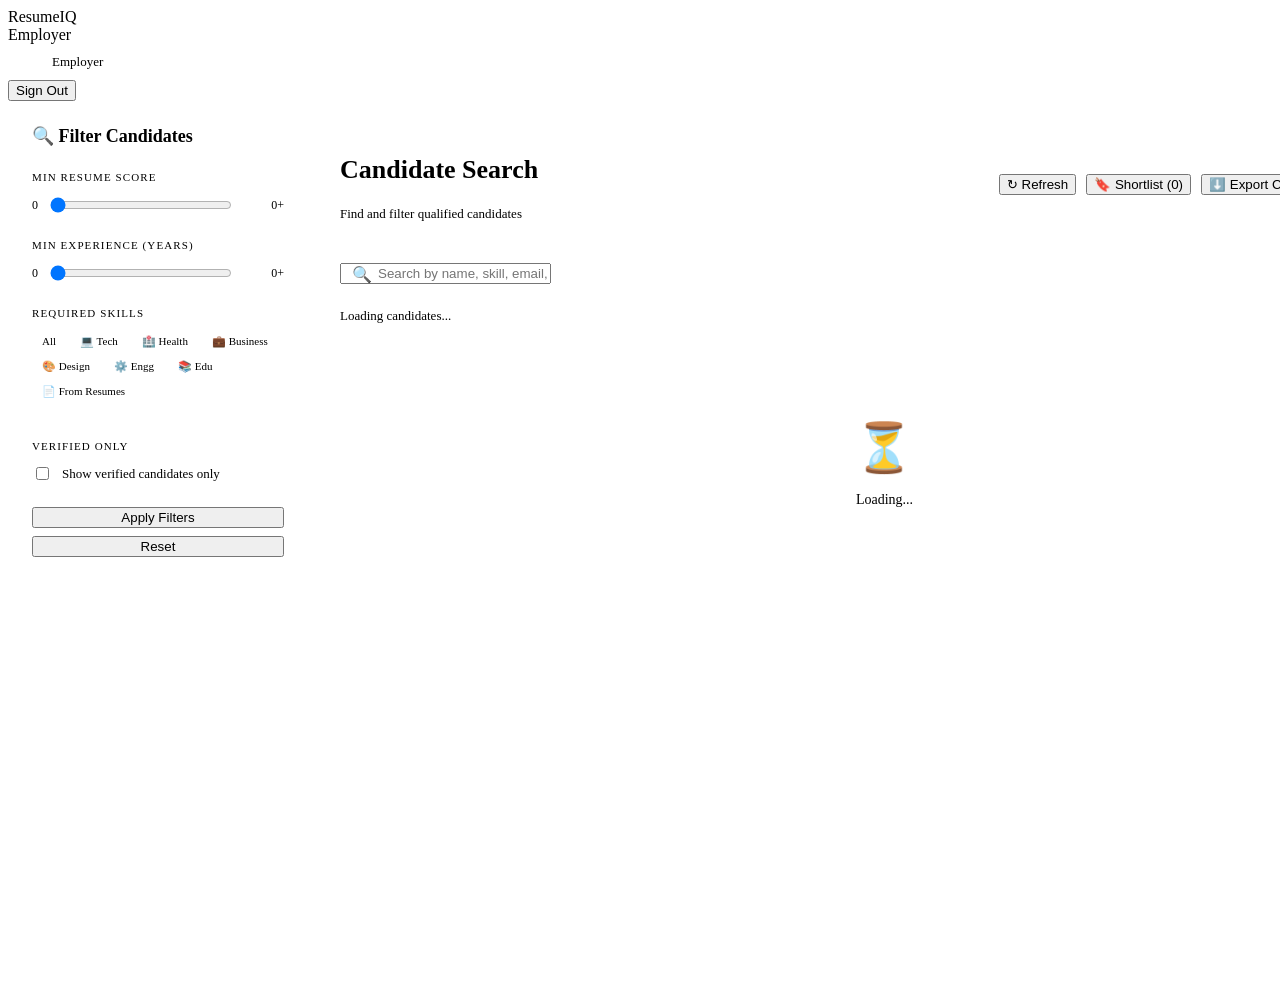
==== frontend/templates/employer.html @ 572ab652 "Initial commit" ====
<!DOCTYPE html>
<html lang="en">
<head>
<meta charset="UTF-8"><meta name="viewport" content="width=device-width,initial-scale=1">
<title>Employer — ResumeIQ</title>
<link rel="stylesheet" href="/static/css/main.css">
<style>
.emp-layout{display:grid;grid-template-columns:300px 1fr;min-height:calc(100vh - 61px)}
/* Filters panel */
.filters-panel{background:var(--bg2);border-right:1px solid var(--border);padding:24px;position:sticky;top:61px;height:calc(100vh - 61px);overflow-y:auto}
.filter-title{font-family:var(--display);font-size:18px;font-weight:700;margin-bottom:24px}
.filter-section{margin-bottom:24px}
.filter-section-label{font-size:11px;color:var(--t2);letter-spacing:.1em;text-transform:uppercase;margin-bottom:12px}
/* Skill category groups */
.skill-category-label{font-size:10px;color:var(--t3);letter-spacing:.08em;text-transform:uppercase;margin:10px 0 6px;padding-bottom:4px;border-bottom:1px solid var(--border)}
.skill-chip-select{display:flex;flex-wrap:wrap;gap:6px;margin-bottom:8px}
.skill-chip{padding:5px 12px;border-radius:6px;font-size:12px;cursor:pointer;border:1px solid var(--border);background:var(--bg3);color:var(--t2);transition:all .2s}
.skill-chip.active{background:var(--accent-dim);color:var(--accent);border-color:rgba(108,99,255,.3)}
.skill-chip:hover{border-color:var(--border2);color:var(--t1)}
.range-wrap{display:flex;align-items:center;gap:10px;font-size:12px}
.range-input{flex:1;accent-color:var(--accent)}
.range-val{color:var(--accent);min-width:40px;text-align:right}
/* Field filter tabs */
.field-tabs{display:flex;flex-wrap:wrap;gap:4px;margin-bottom:14px}
.field-tab{padding:4px 10px;border-radius:20px;font-size:11px;cursor:pointer;border:1px solid var(--border);background:var(--bg3);color:var(--t3);transition:all .2s}
.field-tab.active{background:var(--accent-dim);color:var(--accent);border-color:rgba(108,99,255,.3)}
/* Main */
.emp-main{padding:32px}
.emp-header{display:flex;align-items:center;justify-content:space-between;margin-bottom:28px}
.emp-header h2{font-family:var(--display);font-size:26px;font-weight:800}
.search-bar{display:flex;gap:10px;margin-bottom:24px}
.search-input-wrap{flex:1;position:relative}
.search-input-wrap .form-input{padding-left:36px}
.search-icon{position:absolute;left:12px;top:50%;transform:translateY(-50%);color:var(--t3);pointer-events:none}
.results-meta{font-size:13px;color:var(--t2);margin-bottom:16px}
/* Candidate cards */
.candidates-grid{display:flex;flex-direction:column;gap:14px}
.candidate-card{background:var(--bg3);border:1px solid var(--border);border-radius:var(--r2);padding:22px;cursor:pointer;transition:all .2s}
.candidate-card:hover{border-color:var(--border2);box-shadow:0 0 24px rgba(108,99,255,.08)}
.cand-top{display:flex;align-items:flex-start;gap:16px;margin-bottom:14px}
.cand-avatar{width:44px;height:44px;border-radius:10px;background:var(--accent);display:flex;align-items:center;justify-content:center;font-family:var(--display);font-size:18px;font-weight:800;color:#fff;flex-shrink:0}
.cand-info{flex:1}
.cand-name{font-family:var(--display);font-size:16px;font-weight:700}
.cand-meta{font-size:12px;color:var(--t2);margin-top:3px}
.cand-score-wrap{text-align:right}
.cand-score{font-family:var(--display);font-size:28px;font-weight:800}
.cand-score-lbl{font-size:11px;color:var(--t2)}
.cand-skills{display:flex;flex-wrap:wrap;gap:6px;margin-bottom:12px}
.cand-bottom{display:flex;align-items:center;justify-content:space-between}
/* Detail modal */
.cand-detail{max-width:640px}
.detail-header{display:flex;align-items:center;gap:16px;margin-bottom:24px}
.detail-avatar{width:56px;height:56px;border-radius:12px;background:var(--accent);display:flex;align-items:center;justify-content:center;font-family:var(--display);font-size:22px;font-weight:800;color:#fff}
.detail-name{font-family:var(--display);font-size:22px;font-weight:800}
.detail-email{font-size:13px;color:var(--t2);margin-top:4px}
.detail-grid{display:grid;grid-template-columns:1fr 1fr;gap:16px;margin-bottom:20px}
.detail-stat{background:var(--bg2);border:1px solid var(--border);border-radius:var(--r);padding:14px}
.detail-stat-val{font-family:var(--display);font-size:22px;font-weight:700}
.detail-stat-lbl{font-size:11px;color:var(--t2);margin-top:4px}
/* Empty state */
.empty-state{text-align:center;padding:80px 32px;color:var(--t3)}
.empty-state .icon{font-size:48px;margin-bottom:16px}
.empty-state p{font-size:14px}
/* Bookmark button */
.bookmark-btn{background:none;border:none;cursor:pointer;font-size:18px;padding:4px 8px;border-radius:var(--r);transition:all .2s;color:var(--t3)}
.bookmark-btn:hover{background:var(--bg2);color:var(--yellow)}
.bookmark-btn.saved{color:var(--yellow)}
/* Shortlist bar */
.shortlist-bar{background:var(--bg2);border:1px solid var(--border);border-radius:var(--r2);padding:12px 16px;margin-bottom:16px;display:none;align-items:center;justify-content:space-between;gap:12px}
.shortlist-bar.visible{display:flex}
@media(max-width:900px){
.emp-layout{grid-template-columns:1fr}
.filters-panel{display:none}
}
</style>
</head>
<body>
<nav class="navbar">
<div class="navbar-brand">Resume<span class="accent">IQ</span> <span class="live-dot"></span></div>
<div class="navbar-nav">
<span class="badge badge-accent">Employer</span>
<div class="user-chip" style="display:flex;align-items:center;gap:8px;padding:6px 12px;background:var(--bg3);border:1px solid var(--border);border-radius:20px;font-size:13px">
<div class="user-avatar" id="userAvatar" style="width:24px;height:24px;background:var(--accent);border-radius:50%;display:flex;align-items:center;justify-content:center;font-size:12px;font-weight:700;color:#fff">E</div>
<span id="userName">Employer</span>
</div>
<button class="btn btn-ghost btn-sm" onclick="session.clear();window.location.href='/'">Sign Out</button>
</div>
</nav>
<div class="emp-layout">
<!-- Filters -->
<aside class="filters-panel">
  <div class="filter-title">🔍 Filter Candidates</div>
  <div class="filter-section">
    <div class="filter-section-label">Min Resume Score</div>
    <div class="range-wrap">
      <span style="color:var(--t3);font-size:12px">0</span>
      <input type="range" class="range-input" id="scoreFilter" min="0" max="100" value="0" oninput="updateScoreFilter(this.value)">
      <span class="range-val" id="scoreFilterVal">0+</span>
    </div>
  </div>
  <div class="filter-section">
    <div class="filter-section-label">Min Experience (years)</div>
    <div class="range-wrap">
      <span style="color:var(--t3);font-size:12px">0</span>
      <input type="range" class="range-input" id="expFilter" min="0" max="15" value="0" oninput="updateExpFilter(this.value)">
      <span class="range-val" id="expFilterVal">0+</span>
    </div>
  </div>
  <div class="filter-section">
    <div class="filter-section-label">Required Skills</div>
    <!-- Field selector tabs -->
    <div class="field-tabs" id="fieldTabs">
      <div class="field-tab active" onclick="setFieldFilter('all',this)">All</div>
      <div class="field-tab" onclick="setFieldFilter('tech',this)">💻 Tech</div>
      <div class="field-tab" onclick="setFieldFilter('health',this)">🏥 Health</div>
      <div class="field-tab" onclick="setFieldFilter('business',this)">💼 Business</div>
      <div class="field-tab" onclick="setFieldFilter('design',this)">🎨 Design</div>
      <div class="field-tab" onclick="setFieldFilter('engineering',this)">⚙️ Engg</div>
      <div class="field-tab" onclick="setFieldFilter('education',this)">📚 Edu</div>
      <div class="field-tab" onclick="setFieldFilter('from_resumes',this)">📄 From Resumes</div>
    </div>
    <div class="skill-chip-select" id="skillChips"><!-- Populated by JS --></div>
  </div>
  <div class="filter-section">
    <div class="filter-section-label">Verified Only</div>
    <label style="display:flex;align-items:center;gap:10px;cursor:pointer;font-size:13px;color:var(--t2)">
      <input type="checkbox" id="verifiedOnly" onchange="applyFilters()" style="accent-color:var(--accent)">
      Show verified candidates only
    </label>
  </div>
  <button class="btn btn-primary" style="width:100%" onclick="applyFilters()">Apply Filters</button>
  <button class="btn btn-ghost btn-sm" style="width:100%;margin-top:8px" onclick="resetFilters()">Reset</button>
</aside>
<!-- Main -->
<main class="emp-main">
  <div class="emp-header fade-up">
    <div>
      <h2>Candidate Search</h2>
      <p style="font-size:13px;color:var(--t2);margin-top:4px">Find and filter qualified candidates</p>
    </div>
    <div style="display:flex;gap:10px">
      <button class="btn btn-ghost btn-sm" onclick="loadCandidates()">↻ Refresh</button>
      <button class="btn btn-outline btn-sm" onclick="toggleShortlistView()" id="shortlistToggle">🔖 Shortlist (<span id="shortlistCount">0</span>)</button>
      <button class="btn btn-ghost btn-sm" onclick="exportCSV()">⬇️ Export CSV</button>
      <button class="btn btn-ghost btn-sm" onclick="exportExcel()">📊 Export Excel</button>
    </div>
  </div>

  <!-- Shortlist bar -->
  <div class="shortlist-bar" id="shortlistBar">
    <span style="font-size:13px;color:var(--t1)">🔖 Showing <strong id="shortlistBarCount">0</strong> shortlisted candidates</span>
    <div style="display:flex;gap:8px">
      <button class="btn btn-outline btn-sm" onclick="exportCSV(true)">⬇️ Export Shortlist CSV</button>
      <button class="btn btn-outline btn-sm" onclick="exportExcel(true)">📊 Export Shortlist Excel</button>
      <button class="btn btn-ghost btn-sm" onclick="clearShortlist()">✕ Clear All</button>
      <button class="btn btn-ghost btn-sm" onclick="showAllCandidates()">← Show All</button>
    </div>
  </div>

  <div class="search-bar fade-up fade-up-1">
    <div style="display:flex;gap:10px;align-items:center">
      <div class="search-input-wrap" style="flex:1;min-width:1000px">
        <span class="search-icon">🔍</span>
        <input type="text" class="form-input" id="searchInput" placeholder="Search by name, skill, email, or role..." onkeydown="if(event.key==='Enter')applyFilters()">
      </div>
      <button class="btn btn-primary" onclick="applyFilters()" style="white-space:nowrap">🔍 Search</button>
    </div>
  </div>
  <div class="results-meta" id="resultsMeta">Loading candidates...</div>
  <div class="candidates-grid" id="candidatesGrid">
    <div class="empty-state"><div class="icon">⏳</div><p>Loading...</p></div>
  </div>
</main>
</div>
<!-- Candidate Detail Modal -->
<div class="modal-overlay" id="detailModal" style="display:none" onclick="if(event.target===this)closeDetail()">
  <div class="modal cand-detail" id="detailContent">
    <button class="modal-close" onclick="closeDetail()">✕</button>
    <div id="detailBody"></div>
  </div>
</div>
<script src="/static/js/api.js"></script>
<script>
let allCandidates = [];
let filtered = [];
let selectedSkills = new Set();
let shortlisted = new Set();
let showingShortlist = false;
let currentField = 'all';
let resumeSkills = []; // skills discovered from uploaded resumes

// ── Skill bank by field ────────────────────────────────────────────────────
const SKILL_BANK = {
  tech: [
    'Python','JavaScript','TypeScript','Java','C++','C#','Go','Rust','PHP','Ruby','Swift','Kotlin','Scala',
    'React','Vue','Angular','Node.js','Django','FastAPI','Spring Boot','Express',
    'SQL','MongoDB','PostgreSQL','MySQL','Redis','Elasticsearch','Firebase',
    'Docker','Kubernetes','AWS','Azure','GCP','Terraform','Ansible','CI/CD','Git',
    'Machine Learning','Deep Learning','NLP','TensorFlow','PyTorch','Scikit-learn',
    'REST API','GraphQL','Microservices','Linux','Bash'
  ],
  health: [
    'Clinical Research','Patient Care','Medical Coding','ICD-10','CPT Coding','EMR/EHR','Epic','Cerner',
    'Pharmacology','Anatomy','Physiology','Pathology','Medical Terminology','HIPAA','Healthcare Administration',
    'Nursing','Radiology','Phlebotomy','Diagnostics','Surgery Assistance','Telemedicine',
    'Public Health','Epidemiology','Biostatistics','Clinical Trials','FDA Regulations',
    'Pharmacy','Drug Dispensing','Pediatrics','Geriatrics','Psychiatry','Nutrition',
    'First Aid','BLS/CPR','Medical Writing','Lab Techniques','PCR','ELISA'
  ],
  business: [
    'Project Management','Agile','Scrum','PMP','JIRA','Confluence',
    'HR Management','Recruitment','Talent Acquisition','Onboarding','Payroll','SHRM',
    'Business Analysis','Requirements Gathering','Process Improvement','Lean','Six Sigma',
    'Financial Analysis','Accounting','Budgeting','Forecasting','Excel','SAP','QuickBooks',
    'Digital Marketing','SEO','SEM','Google Ads','Social Media','Content Marketing','CRM',
    'Sales','B2B','Negotiation','Client Relations','Salesforce',
    'Supply Chain','Logistics','Procurement','Inventory Management',
    'Legal','Contract Management','Compliance','Risk Management'
  ],
  design: [
    'UI Design','UX Design','Figma','Adobe XD','Sketch','InVision','Wireframing','Prototyping',
    'Photoshop','Illustrator','InDesign','After Effects','Premiere Pro',
    'Graphic Design','Branding','Typography','Color Theory','Motion Graphics',
    'User Research','Usability Testing','A/B Testing','Design Systems',
    '3D Modeling','Blender','AutoCAD','SolidWorks','Revit','SketchUp',
    'Video Editing','Animation','Photography','Print Design'
  ],
  engineering: [
    'Mechanical Engineering','Civil Engineering','Electrical Engineering','Structural Engineering',
    'AutoCAD','SolidWorks','MATLAB','ANSYS','CATIA','Revit','BIM',
    'Circuit Design','PCB Layout','Embedded Systems','PLC Programming','SCADA',
    'Thermodynamics','Fluid Mechanics','Finite Element Analysis','CAD/CAM',
    'Construction Management','Site Supervision','Quality Control','NDT',
    'HVAC','Plumbing Design','Geotechnical','Environmental Engineering',
    'Robotics','Automation','IoT','Sensor Integration','Control Systems'
  ],
  education: [
    'Curriculum Development','Lesson Planning','Classroom Management','Student Assessment',
    'E-Learning','LMS','Instructional Design','Training & Development','SCORM',
    'Special Education','Child Development','Early Childhood Education',
    'Higher Education','Academic Research','Grant Writing','STEM Teaching',
    'English Teaching','ESL','TESOL','Multilingual Education',
    'Counseling','Career Guidance','Educational Psychology','Tutoring',
    'Online Teaching','Zoom','Google Classroom','Canvas','Blackboard'
  ]
};

function getAllSkills() {
  return [...new Set(Object.values(SKILL_BANK).flat())];
}

function getFieldSkills(field) {
  if (field === 'all') return getAllSkills();
  if (field === 'from_resumes') return resumeSkills;
  return SKILL_BANK[field] || [];
}

function setFieldFilter(field, el) {
  currentField = field;
  document.querySelectorAll('.field-tab').forEach(t => t.classList.remove('active'));
  el.classList.add('active');
  renderSkillChips(getFieldSkills(field));
}

function renderSkillChips(skills) {
  const chips = document.getElementById('skillChips');
  chips.innerHTML = '';
  if (!skills.length) {
    chips.innerHTML = '<span style="font-size:12px;color:var(--t3)">No skills found from uploaded resumes yet.</span>';
    return;
  }
  skills.forEach(s => {
    const el = document.createElement('div');
    el.className = 'skill-chip' + (selectedSkills.has(s) ? ' active' : '');
    el.textContent = s;
    el.onclick = () => toggleSkill(s, el);
    chips.appendChild(el);
  });
}

document.addEventListener('DOMContentLoaded', () => {
  const u = session.require('employer');
  if (!u) return;
  document.getElementById('userName').textContent = u.name;
  document.getElementById('userAvatar').textContent = u.name[0].toUpperCase();
  renderSkillChips(getAllSkills());
  loadCandidates();
});

async function loadCandidates() {
  try {
    const data = await api.candidates();
    // Deduplicate: keep only the latest resume per candidate email
    const seen = new Map();
    for (const c of (data.candidates || [])) {
      const key = c.candidate?.email || c._id;
      if (!seen.has(key)) {
        seen.set(key, c);
      } else {
        const existing = seen.get(key);
        if ((c.score || 0) > (existing.score || 0)) seen.set(key, c);
      }
    }
    allCandidates = [...seen.values()];
    filtered = [...allCandidates];

    // Build resume-discovered skills
    const discovered = new Set();
    allCandidates.forEach(c => {
      (c.skills || c.analysis?.skills || []).forEach(s => discovered.add(s));
    });
    resumeSkills = [...discovered].sort();

    renderCandidates(filtered);
  } catch(err) {
    document.getElementById('candidatesGrid').innerHTML = `
      <div class="empty-state"><div class="icon">📭</div><p>${err.message}</p></div>`;
    document.getElementById('resultsMeta').textContent = 'Error loading candidates';
  }
}

function renderCandidates(list) {
  const grid = document.getElementById('candidatesGrid');
  document.getElementById('resultsMeta').textContent = `${list.length} candidate${list.length !== 1 ? 's' : ''} found`;
  if (!list.length) {
    grid.innerHTML = `<div class="empty-state"><div class="icon">🔍</div><p>No candidates match your filters.</p></div>`;
    return;
  }
  grid.innerHTML = list.map(c => {
    const score = c.score || c.analysis?.score || 0;
    const color = scoreColor(score);
    const skills = c.skills || c.analysis?.skills || [];
    const verified = c.analysis?.verified_skills || c.verified_skills || [];
    const name = c.candidate?.name || c.user?.name || 'Candidate';
    const email = c.candidate?.email || c.user?.email || '—';
    const exp = c.experience_years || c.analysis?.experience_years || 0;
    const isSaved = shortlisted.has(c._id);
    return `<div class="candidate-card" onclick="showDetail('${c._id}')">
      <div class="cand-top">
        <div class="cand-avatar">${name[0]?.toUpperCase() || 'C'}</div>
        <div class="cand-info">
          <div class="cand-name">${name}</div>
          <div class="cand-meta">${email} · ${exp} yrs experience</div>
        </div>
        <div style="display:flex;align-items:flex-start;gap:8px">
          <button class="bookmark-btn ${isSaved ? 'saved' : ''}"
            onclick="event.stopPropagation();toggleShortlist('${c._id}')"
            title="${isSaved ? 'Remove from shortlist' : 'Add to shortlist'}">🔖</button>
          <div class="cand-score-wrap">
            <div class="cand-score" style="color:${color}">${score}</div>
            <div class="cand-score-lbl">${scoreLabel(score)}</div>
          </div>
        </div>
      </div>
      <div class="cand-skills">
        ${skills.slice(0,6).map(s => {
          const isV = verified.includes(s);
          return `<span class="skill-tag ${isV ? 'verified' : ''}" style="font-size:11px">${isV?'✓ ':''}${s}</span>`;
        }).join('')}
        ${skills.length > 6 ? `<span class="badge badge-muted">+${skills.length-6} more</span>` : ''}
      </div>
      <div class="cand-bottom">
        <div style="display:flex;gap:6px">
          ${verified.length ? `<span class="badge badge-green">✓ ${verified.length} verified</span>` : ''}
          <span class="badge badge-muted">${c.filename || 'Resume'}</span>
          ${isSaved ? '<span class="badge badge-accent">🔖 Shortlisted</span>' : ''}
        </div>
        <span style="font-size:12px;color:var(--t3)">${new Date(c.uploaded_at).toLocaleDateString()}</span>
      </div>
    </div>`;
  }).join('');
}

function showDetail(id) {
  const c = allCandidates.find(x => x._id === id);
  if (!c) return;
  const score = c.score || c.analysis?.score || 0;
  const color = scoreColor(score);
  const name = c.candidate?.name || 'Candidate';
  const skills = c.skills || c.analysis?.skills || [];
  const jobs = c.recommended_jobs || c.analysis?.recommended_jobs || [];
  const verified = c.verified_skills || c.analysis?.verified_skills || [];
  document.getElementById('detailBody').innerHTML = `
    <div class="detail-header">
      <div class="detail-avatar">${name[0]?.toUpperCase()}</div>
      <div>
        <div class="detail-name">${name}</div>
        <div class="detail-email">${c.candidate?.email || '—'} · ${c.candidate?.phone || '—'}</div>
      </div>
    </div>
    <div class="detail-grid">
      <div class="detail-stat">
        <div class="detail-stat-val" style="color:${color}">${score}</div>
        <div class="detail-stat-lbl">Resume Score</div>
      </div>
      <div class="detail-stat">
        <div class="detail-stat-val">${c.analysis?.experience_years || 0}</div>
        <div class="detail-stat-lbl">Years Experience</div>
      </div>
      <div class="detail-stat">
        <div class="detail-stat-val">${skills.length}</div>
        <div class="detail-stat-lbl">Skills Found</div>
      </div>
      <div class="detail-stat">
        <div class="detail-stat-val" style="color:var(--green)">${verified.length}</div>
        <div class="detail-stat-lbl">Verified Skills</div>
      </div>
    </div>
    <div class="section-title">Skills</div>
    <div class="skills-wrap" style="margin-bottom:16px">
      ${skills.map(s => `<span class="skill-tag ${verified.includes(s)?'verified':''}">${verified.includes(s)?'✓ ':''}${s}</span>`).join('')}
    </div>
    ${jobs.length ? `
    <div class="section-title">Recommended Roles</div>
    <div style="display:flex;flex-wrap:wrap;gap:8px;margin-bottom:16px">
      ${jobs.map(j => `<span class="badge badge-accent">${j.title || j}</span>`).join('')}
    </div>` : ''}
    <div style="display:flex;gap:10px;margin-top:24px">
      <button class="btn btn-primary" onclick="closeDetail()">Close</button>
      ${c.candidate?.email ? `<a href="mailto:${c.candidate.email}" class="btn btn-outline">📧 Contact</a>` : ''}
    </div>`;
  document.getElementById('detailModal').style.display = 'flex';
}

function closeDetail() { document.getElementById('detailModal').style.display = 'none'; }

function toggleSkill(skill, el) {
  if (selectedSkills.has(skill)) { selectedSkills.delete(skill); el.classList.remove('active'); }
  else { selectedSkills.add(skill); el.classList.add('active'); }
}

function updateScoreFilter(v) { document.getElementById('scoreFilterVal').textContent = v + '+'; }
function updateExpFilter(v) { document.getElementById('expFilterVal').textContent = v + '+'; }

function applyFilters() {
  const minScore = parseInt(document.getElementById('scoreFilter').value);
  const minExp = parseInt(document.getElementById('expFilter').value);
  const verifiedOnly = document.getElementById('verifiedOnly').checked;
  const search = document.getElementById('searchInput').value.toLowerCase();
  filtered = allCandidates.filter(c => {
    const score = c.score || c.analysis?.score || 0;
    const exp = c.experience_years || c.analysis?.experience_years || 0;
    const skills = c.skills || c.analysis?.skills || [];
    const name = (c.candidate?.name || '').toLowerCase();
    const email = (c.candidate?.email || '').toLowerCase();
    const verified = c.analysis?.verified_skills || c.verified_skills || [];
    if (score < minScore) return false;
    if (exp < minExp) return false;
    if (verifiedOnly && !verified.length) return false;
    if (selectedSkills.size && ![...selectedSkills].every(s => skills.includes(s))) return false;
    if (search && !name.includes(search) && !email.includes(search) && !skills.some(s => s.toLowerCase().includes(search))) return false;
    return true;
  });
  renderCandidates(filtered);
}

function resetFilters() {
  document.getElementById('scoreFilter').value = 0;
  document.getElementById('expFilter').value = 0;
  document.getElementById('scoreFilterVal').textContent = '0+';
  document.getElementById('expFilterVal').textContent = '0+';
  document.getElementById('verifiedOnly').checked = false;
  document.getElementById('searchInput').value = '';
  selectedSkills.clear();
  currentField = 'all';
  document.querySelectorAll('.field-tab').forEach((t,i) => t.classList.toggle('active', i===0));
  renderSkillChips(getAllSkills());
  filtered = [...allCandidates];
  renderCandidates(filtered);
}

// ── Shortlist ─────────────────────────────────────────────────────────────
function toggleShortlist(id) {
  if (shortlisted.has(id)) { shortlisted.delete(id); showToast('Removed from shortlist', 'info'); }
  else { shortlisted.add(id); showToast('Added to shortlist 🔖', 'success'); }
  updateShortlistUI();
  if (showingShortlist) renderCandidates(allCandidates.filter(c => shortlisted.has(c._id)));
  else renderCandidates(filtered);
}

function updateShortlistUI() {
  const count = shortlisted.size;
  document.getElementById('shortlistCount').textContent = count;
  document.getElementById('shortlistBarCount').textContent = count;
  document.getElementById('shortlistToggle').style.color = count > 0 ? 'var(--yellow)' : '';
}

function toggleShortlistView() {
  if (showingShortlist) { showAllCandidates(); return; }
  showingShortlist = true;
  const sl = allCandidates.filter(c => shortlisted.has(c._id));
  if (!sl.length) { showToast('No candidates shortlisted yet. Click 🔖 to shortlist.', 'info'); showingShortlist = false; return; }
  document.getElementById('shortlistBar').classList.add('visible');
  renderCandidates(sl);
  document.getElementById('resultsMeta').textContent = `${sl.length} shortlisted candidate${sl.length !== 1 ? 's' : ''}`;
}

function showAllCandidates() {
  showingShortlist = false;
  document.getElementById('shortlistBar').classList.remove('visible');
  renderCandidates(filtered);
}

function clearShortlist() {
  shortlisted.clear();
  updateShortlistUI();
  showAllCandidates();
  showToast('Shortlist cleared', 'info');
}

// ── Export CSV ────────────────────────────────────────────────────────────
function exportCSV(shortlistOnly = false) {
  const list = shortlistOnly ? allCandidates.filter(c => shortlisted.has(c._id)) : filtered;
  if (!list.length) { showToast('No candidates to export', 'error'); return; }
  const headers = ['Name','Email','Phone','Score','Experience (yrs)','Skills','Verified Skills','Date'];
  const rows = list.map(c => {
    const escape = v => `"${String(v).replace(/"/g,'""')}"`;
    return [
      c.candidate?.name || '—', c.candidate?.email || '—', c.candidate?.phone || '—',
      c.score || 0, c.experience_years || 0,
      (c.skills || []).join('; '), (c.verified_skills || []).join('; '),
      c.uploaded_at ? new Date(c.uploaded_at).toLocaleDateString() : '—',
    ].map(escape).join(',');
  });
  const csv = [headers.join(','), ...rows].join('\n');
  const blob = new Blob([csv], { type: 'text/csv' });
  const url = URL.createObjectURL(blob);
  const a = document.createElement('a');
  a.href = url; a.download = shortlistOnly ? 'shortlisted_candidates.csv' : 'all_candidates.csv';
  document.body.appendChild(a); a.click(); document.body.removeChild(a);
  URL.revokeObjectURL(url);
  showToast(`Exported ${list.length} candidates as CSV ✓`, 'success');
}

// ── Export Excel ──────────────────────────────────────────────────────────
function exportExcel(shortlistOnly = false) {
  const list = shortlistOnly ? allCandidates.filter(c => shortlisted.has(c._id)) : filtered;
  if (!list.length) { showToast('No candidates to export', 'error'); return; }
  const headers = ['Name','Email','Phone','Score','Experience (yrs)','Skills','Verified Skills','Date'];
  const esc = v => String(v).replace(/&/g,'&amp;').replace(/</g,'&lt;').replace(/>/g,'&gt;');
  const rows = list.map(c => [
    c.candidate?.name || '—', c.candidate?.email || '—', c.candidate?.phone || '—',
    c.score || 0, c.experience_years || 0,
    (c.skills || []).join(', '), (c.verified_skills || []).join(', '),
    c.uploaded_at ? new Date(c.uploaded_at).toLocaleDateString() : '—',
  ].map(v => `<td>${esc(String(v))}</td>`).join(''));
  const html = `<html xmlns:o="urn:schemas-microsoft-com:office:office"
    xmlns:x="urn:schemas-microsoft-com:office:excel">
    <head><meta charset="UTF-8"></head>
    <body><table>
      <tr>${headers.map(h=>`<th style="background:#1f3964;color:white;font-weight:bold">${h}</th>`).join('')}</tr>
      ${rows.map(r=>`<tr>${r}</tr>`).join('')}
    </table></body></html>`;
  const blob = new Blob([html], { type: 'application/vnd.ms-excel;charset=utf-8' });
  const url = URL.createObjectURL(blob);
  const a = document.createElement('a');
  a.href = url; a.download = shortlistOnly ? 'shortlisted_candidates.xls' : 'all_candidates.xls';
  document.body.appendChild(a); a.click(); document.body.removeChild(a);
  URL.revokeObjectURL(url);
  showToast(`Exported ${list.length} candidates as Excel ✓`, 'success');
}
</script>
</body>
</html>
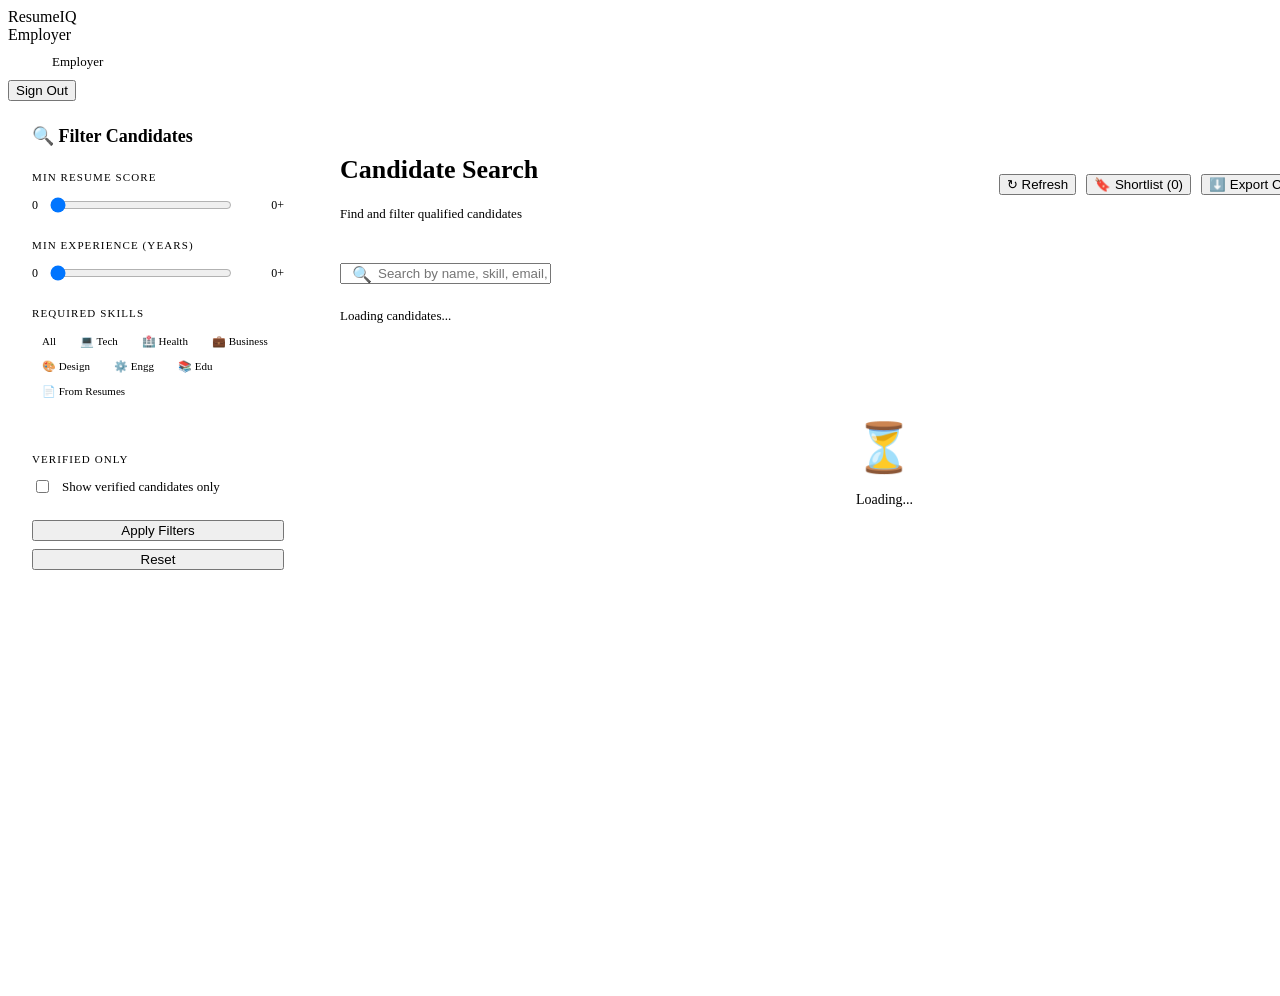
==== commit 394b4e47: "Add separator between field tabs and skill chips" ====
--- a/frontend/templates/employer.html
+++ b/frontend/templates/employer.html
@@ -24,6 +24,14 @@
 .field-tabs{display:flex;flex-wrap:wrap;gap:4px;margin-bottom:14px}
 .field-tab{padding:4px 10px;border-radius:20px;font-size:11px;cursor:pointer;border:1px solid var(--border);background:var(--bg3);color:var(--t3);transition:all .2s}
 .field-tab.active{background:var(--accent-dim);color:var(--accent);border-color:rgba(108,99,255,.3)}
+/* Separator between field tabs and skill chips */
+.skill-separator{
+  width:100%;
+  height:1px;
+  background:var(--border);
+  margin:4px 0 12px 0;
+  border:none;
+}
 /* Main */
 .emp-main{padding:32px}
 .emp-header{display:flex;align-items:center;justify-content:space-between;margin-bottom:28px}
@@ -48,7 +56,7 @@
 .cand-skills{display:flex;flex-wrap:wrap;gap:6px;margin-bottom:12px}
 .cand-bottom{display:flex;align-items:center;justify-content:space-between}
 /* Detail modal */
-.cand-detail{max-width:640px}
+.cand-detail{max-width:640px;max-height:85vh;overflow-y:auto;}
 .detail-header{display:flex;align-items:center;gap:16px;margin-bottom:24px}
 .detail-avatar{width:56px;height:56px;border-radius:12px;background:var(--accent);display:flex;align-items:center;justify-content:center;font-family:var(--display);font-size:22px;font-weight:800;color:#fff}
 .detail-name{font-family:var(--display);font-size:22px;font-weight:800}
@@ -119,6 +127,8 @@
       <div class="field-tab" onclick="setFieldFilter('education',this)">📚 Edu</div>
       <div class="field-tab" onclick="setFieldFilter('from_resumes',this)">📄 From Resumes</div>
     </div>
+    <!-- Separator between field tabs and skill chips -->
+    <hr class="skill-separator">
     <div class="skill-chip-select" id="skillChips"><!-- Populated by JS --></div>
   </div>
   <div class="filter-section">
@@ -187,7 +197,7 @@
 let shortlisted = new Set();
 let showingShortlist = false;
 let currentField = 'all';
-let resumeSkills = []; // skills discovered from uploaded resumes
+let resumeSkills = [];
 
 // ── Skill bank by field ────────────────────────────────────────────────────
 const SKILL_BANK = {
@@ -290,7 +300,6 @@
 async function loadCandidates() {
   try {
     const data = await api.candidates();
-    // Deduplicate: keep only the latest resume per candidate email
     const seen = new Map();
     for (const c of (data.candidates || [])) {
       const key = c.candidate?.email || c._id;
@@ -304,7 +313,6 @@
     allCandidates = [...seen.values()];
     filtered = [...allCandidates];
 
-    // Build resume-discovered skills
     const discovered = new Set();
     allCandidates.forEach(c => {
       (c.skills || c.analysis?.skills || []).forEach(s => discovered.add(s));
